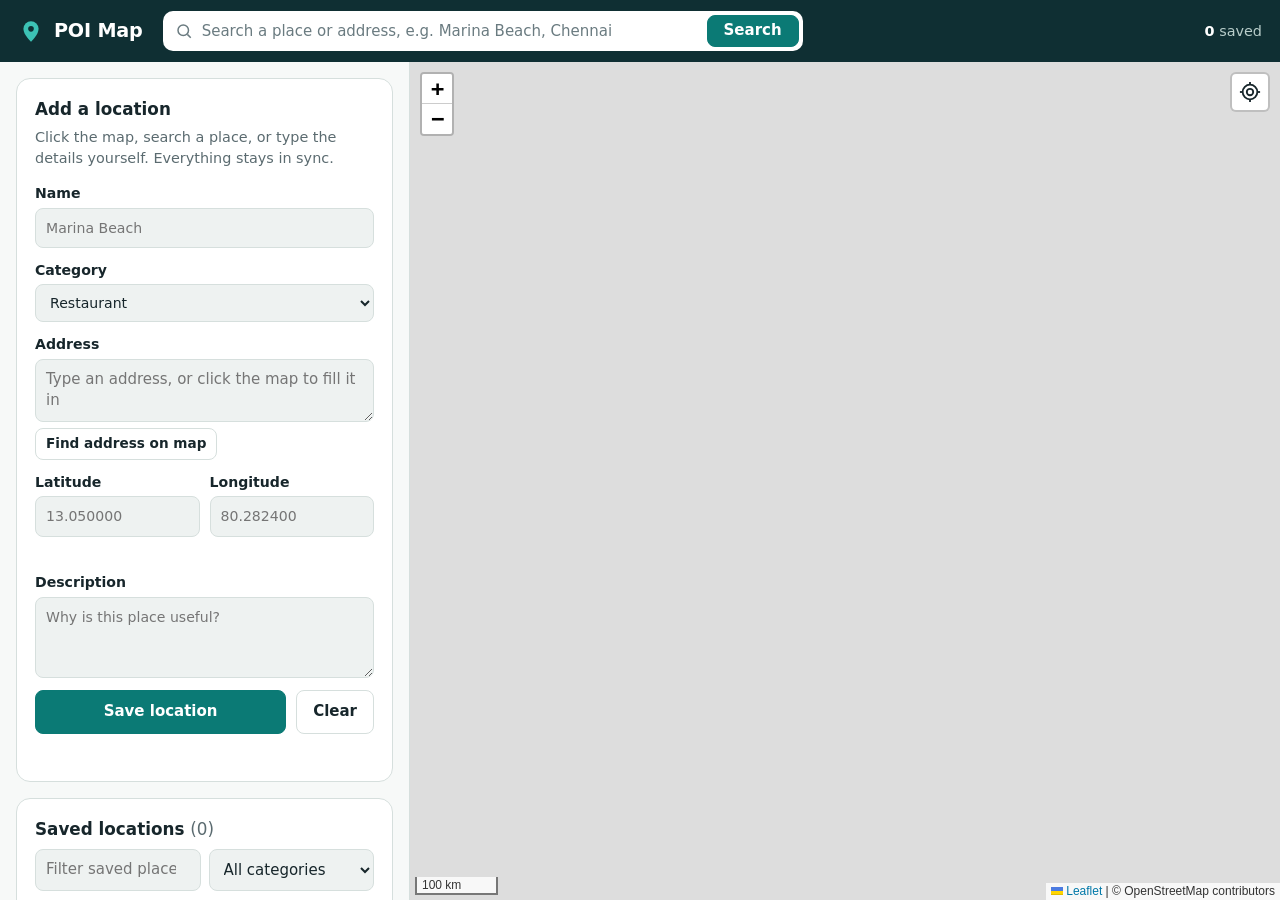
==== docs/index.html @ 2fa5e2ea "Fix address lookup and improve mobile layout" ====
<!doctype html>
<html lang="en">
<head>
  <meta charset="utf-8">
  <meta name="viewport" content="width=device-width, initial-scale=1, viewport-fit=cover">
  <meta name="theme-color" content="#0f2f33">
  <meta name="mobile-web-app-capable" content="yes">
  <meta name="apple-mobile-web-app-capable" content="yes">
  <meta name="apple-mobile-web-app-status-bar-style" content="black-translucent">
  <meta name="apple-mobile-web-app-title" content="POI Map">
  <link rel="manifest" href="manifest.webmanifest">
  <link rel="icon" href="static/icons/icon-192.png">
  <link rel="apple-touch-icon" href="static/icons/apple-touch-icon.png">
  <title>POI Map</title>
  <link rel="stylesheet" href="static/leaflet/leaflet.css">
  <link rel="stylesheet" href="static/style.css">
</head>
<body data-view="map">
  <div class="shell">

    <header class="topbar">
      <div class="brand">
        <svg width="26" height="26" viewBox="0 0 24 24" fill="none" aria-hidden="true">
          <path d="M12 22s7-6.2 7-12a7 7 0 10-14 0c0 5.8 7 12 7 12z" fill="currentColor"/>
          <circle cx="12" cy="10" r="2.6" fill="var(--bar)"/>
        </svg>
        <span>POI Map</span>
      </div>

      <form id="search-form" class="search" role="search" autocomplete="off">
        <svg class="search-icon" width="18" height="18" viewBox="0 0 24 24" fill="none" stroke="currentColor" stroke-width="2" aria-hidden="true">
          <circle cx="11" cy="11" r="7"/><line x1="21" y1="21" x2="16.5" y2="16.5"/>
        </svg>
        <input id="search-q" type="search" placeholder="Search a place or address, e.g. Marina Beach, Chennai" aria-label="Search a place or address">
        <button id="search-btn" type="submit" class="btn primary">Search</button>
        <ul id="search-results" class="results" hidden></ul>
      </form>

      <div class="topbar-count"><strong id="total">0</strong> saved</div>
    </header>

    <div class="app">
      <aside class="panel">

        <form id="poi-form" class="card" novalidate>
          <h2>Add a location</h2>
          <p class="hint">Click the map, search a place, or type the details yourself. Everything stays in sync.</p>

          <label for="name">Name
            <input id="name" maxlength="100" placeholder="Marina Beach" autocomplete="off">
          </label>

          <label for="category">Category
            <select id="category"></select>
          </label>

          <div class="field">
            <label for="address">Address</label>
            <textarea id="address" rows="2" placeholder="Type an address, or click the map to fill it in"></textarea>
            <button type="button" id="find-address" class="btn small ghost">Find address on map</button>
          </div>

          <div class="row">
            <label for="latitude">Latitude
              <input id="latitude" inputmode="decimal" placeholder="13.050000" autocomplete="off">
            </label>
            <label for="longitude">Longitude
              <input id="longitude" inputmode="decimal" placeholder="80.282400" autocomplete="off">
            </label>
          </div>
          <p id="geo-status" class="status" role="status" aria-live="polite"></p>

          <label for="description">Description
            <textarea id="description" rows="3" maxlength="300" placeholder="Why is this place useful?"></textarea>
          </label>

          <div class="actions">
            <button type="submit" class="btn primary">Save location</button>
            <button type="button" id="clear-btn" class="btn ghost">Clear</button>
          </div>
          <p id="message" role="status" aria-live="polite"></p>
        </form>

        <section class="card" id="saved-card">
          <h2>Saved locations <span id="count" class="count"></span></h2>
          <div class="filters">
            <input id="search" type="search" placeholder="Filter saved places" aria-label="Filter saved places">
            <select id="filter" aria-label="Filter by category"></select>
          </div>
          <div class="backup">
            <button type="button" id="export-btn" class="btn small ghost">Export backup</button>
            <button type="button" id="import-btn" class="btn small ghost">Import backup</button>
            <input id="import-file" type="file" accept="application/json,.json" hidden>
          </div>
          <ul id="list"></ul>
          <p id="empty" class="empty" hidden></p>
        </section>

      </aside>

      <main id="map" aria-label="Map"></main>
      <button id="add-fab" class="btn primary fab" type="button" hidden>Add details for this pin</button>
      <div id="pick-sheet" class="sheet" hidden>
        <div class="sheet-text">
          <p id="pick-address" class="sheet-address">Pin placed.</p>
          <p id="pick-coords" class="sheet-coords"></p>
        </div>
        <button id="pick-add" class="btn primary" type="button">Save this place</button>
      </div>
    </div>

    <nav class="tabs" aria-label="Views">
      <button type="button" data-view="map" class="active">
        <svg width="22" height="22" viewBox="0 0 24 24" fill="none" stroke="currentColor" stroke-width="2" aria-hidden="true"><path d="M12 22s7-6.2 7-12a7 7 0 10-14 0c0 5.8 7 12 7 12z"/><circle cx="12" cy="10" r="2.5"/></svg>
        <span>Map</span>
      </button>
      <button type="button" data-view="add">
        <svg width="22" height="22" viewBox="0 0 24 24" fill="none" stroke="currentColor" stroke-width="2" aria-hidden="true"><circle cx="12" cy="12" r="9"/><line x1="12" y1="8" x2="12" y2="16"/><line x1="8" y1="12" x2="16" y2="12"/></svg>
        <span>Add</span>
      </button>
      <button type="button" data-view="saved">
        <svg width="22" height="22" viewBox="0 0 24 24" fill="none" stroke="currentColor" stroke-width="2" aria-hidden="true"><line x1="8" y1="6" x2="21" y2="6"/><line x1="8" y1="12" x2="21" y2="12"/><line x1="8" y1="18" x2="21" y2="18"/><circle cx="3.5" cy="6" r="1"/><circle cx="3.5" cy="12" r="1"/><circle cx="3.5" cy="18" r="1"/></svg>
        <span>Saved</span>
      </button>
    </nav>
    <div id="toast" class="toast" role="status" aria-live="polite"></div>
  </div>

  <script src="static/leaflet/leaflet.js"></script>
  <script>window.POI_MODE = "local"; window.INITIAL_POI = [];</script>
  <script src="static/app.js"></script>
</body>
</html>
---- docs/static/leaflet/leaflet.css ----
/* required styles */

.leaflet-pane,
.leaflet-tile,
.leaflet-marker-icon,
.leaflet-marker-shadow,
.leaflet-tile-container,
.leaflet-pane > svg,
.leaflet-pane > canvas,
.leaflet-zoom-box,
.leaflet-image-layer,
.leaflet-layer {
	position: absolute;
	left: 0;
	top: 0;
	}
.leaflet-container {
	overflow: hidden;
	}
.leaflet-tile,
.leaflet-marker-icon,
.leaflet-marker-shadow {
	-webkit-user-select: none;
	   -moz-user-select: none;
	        user-select: none;
	  -webkit-user-drag: none;
	}
/* Prevents IE11 from highlighting tiles in blue */
.leaflet-tile::selection {
	background: transparent;
}
/* Safari renders non-retina tile on retina better with this, but Chrome is worse */
.leaflet-safari .leaflet-tile {
	image-rendering: -webkit-optimize-contrast;
	}
/* hack that prevents hw layers "stretching" when loading new tiles */
.leaflet-safari .leaflet-tile-container {
	width: 1600px;
	height: 1600px;
	-webkit-transform-origin: 0 0;
	}
.leaflet-marker-icon,
.leaflet-marker-shadow {
	display: block;
	}
/* .leaflet-container svg: reset svg max-width decleration shipped in Joomla! (joomla.org) 3.x */
/* .leaflet-container img: map is broken in FF if you have max-width: 100% on tiles */
.leaflet-container .leaflet-overlay-pane svg {
	max-width: none !important;
	max-height: none !important;
	}
.leaflet-container .leaflet-marker-pane img,
.leaflet-container .leaflet-shadow-pane img,
.leaflet-container .leaflet-tile-pane img,
.leaflet-container img.leaflet-image-layer,
.leaflet-container .leaflet-tile {
	max-width: none !important;
	max-height: none !important;
	width: auto;
	padding: 0;
	}

.leaflet-container img.leaflet-tile {
	/* See: https://bugs.chromium.org/p/chromium/issues/detail?id=600120 */
	mix-blend-mode: plus-lighter;
}

.leaflet-container.leaflet-touch-zoom {
	-ms-touch-action: pan-x pan-y;
	touch-action: pan-x pan-y;
	}
.leaflet-container.leaflet-touch-drag {
	-ms-touch-action: pinch-zoom;
	/* Fallback for FF which doesn't support pinch-zoom */
	touch-action: none;
	touch-action: pinch-zoom;
}
.leaflet-container.leaflet-touch-drag.leaflet-touch-zoom {
	-ms-touch-action: none;
	touch-action: none;
}
.leaflet-container {
	-webkit-tap-highlight-color: transparent;
}
.leaflet-container a {
	-webkit-tap-highlight-color: rgba(51, 181, 229, 0.4);
}
.leaflet-tile {
	filter: inherit;
	visibility: hidden;
	}
.leaflet-tile-loaded {
	visibility: inherit;
	}
.leaflet-zoom-box {
	width: 0;
	height: 0;
	-moz-box-sizing: border-box;
	     box-sizing: border-box;
	z-index: 800;
	}
/* workaround for https://bugzilla.mozilla.org/show_bug.cgi?id=888319 */
.leaflet-overlay-pane svg {
	-moz-user-select: none;
	}

.leaflet-pane         { z-index: 400; }

.leaflet-tile-pane    { z-index: 200; }
.leaflet-overlay-pane { z-index: 400; }
.leaflet-shadow-pane  { z-index: 500; }
.leaflet-marker-pane  { z-index: 600; }
.leaflet-tooltip-pane   { z-index: 650; }
.leaflet-popup-pane   { z-index: 700; }

.leaflet-map-pane canvas { z-index: 100; }
.leaflet-map-pane svg    { z-index: 200; }

.leaflet-vml-shape {
	width: 1px;
	height: 1px;
	}
.lvml {
	behavior: url(#default#VML);
	display: inline-block;
	position: absolute;
	}


/* control positioning */

.leaflet-control {
	position: relative;
	z-index: 800;
	pointer-events: visiblePainted; /* IE 9-10 doesn't have auto */
	pointer-events: auto;
	}
.leaflet-top,
.leaflet-bottom {
	position: absolute;
	z-index: 1000;
	pointer-events: none;
	}
.leaflet-top {
	top: 0;
	}
.leaflet-right {
	right: 0;
	}
.leaflet-bottom {
	bottom: 0;
	}
.leaflet-left {
	left: 0;
	}
.leaflet-control {
	float: left;
	clear: both;
	}
.leaflet-right .leaflet-control {
	float: right;
	}
.leaflet-top .leaflet-control {
	margin-top: 10px;
	}
.leaflet-bottom .leaflet-control {
	margin-bottom: 10px;
	}
.leaflet-left .leaflet-control {
	margin-left: 10px;
	}
.leaflet-right .leaflet-control {
	margin-right: 10px;
	}


/* zoom and fade animations */

.leaflet-fade-anim .leaflet-popup {
	opacity: 0;
	-webkit-transition: opacity 0.2s linear;
	   -moz-transition: opacity 0.2s linear;
	        transition: opacity 0.2s linear;
	}
.leaflet-fade-anim .leaflet-map-pane .leaflet-popup {
	opacity: 1;
	}
.leaflet-zoom-animated {
	-webkit-transform-origin: 0 0;
	    -ms-transform-origin: 0 0;
	        transform-origin: 0 0;
	}
svg.leaflet-zoom-animated {
	will-change: transform;
}

.leaflet-zoom-anim .leaflet-zoom-animated {
	-webkit-transition: -webkit-transform 0.25s cubic-bezier(0,0,0.25,1);
	   -moz-transition:    -moz-transform 0.25s cubic-bezier(0,0,0.25,1);
	        transition:         transform 0.25s cubic-bezier(0,0,0.25,1);
	}
.leaflet-zoom-anim .leaflet-tile,
.leaflet-pan-anim .leaflet-tile {
	-webkit-transition: none;
	   -moz-transition: none;
	        transition: none;
	}

.leaflet-zoom-anim .leaflet-zoom-hide {
	visibility: hidden;
	}


/* cursors */

.leaflet-interactive {
	cursor: pointer;
	}
.leaflet-grab {
	cursor: -webkit-grab;
	cursor:    -moz-grab;
	cursor:         grab;
	}
.leaflet-crosshair,
.leaflet-crosshair .leaflet-interactive {
	cursor: crosshair;
	}
.leaflet-popup-pane,
.leaflet-control {
	cursor: auto;
	}
.leaflet-dragging .leaflet-grab,
.leaflet-dragging .leaflet-grab .leaflet-interactive,
.leaflet-dragging .leaflet-marker-draggable {
	cursor: move;
	cursor: -webkit-grabbing;
	cursor:    -moz-grabbing;
	cursor:         grabbing;
	}

/* marker & overlays interactivity */
.leaflet-marker-icon,
.leaflet-marker-shadow,
.leaflet-image-layer,
.leaflet-pane > svg path,
.leaflet-tile-container {
	pointer-events: none;
	}

.leaflet-marker-icon.leaflet-interactive,
.leaflet-image-layer.leaflet-interactive,
.leaflet-pane > svg path.leaflet-interactive,
svg.leaflet-image-layer.leaflet-interactive path {
	pointer-events: visiblePainted; /* IE 9-10 doesn't have auto */
	pointer-events: auto;
	}

/* visual tweaks */

.leaflet-container {
	background: #ddd;
	outline-offset: 1px;
	}
.leaflet-container a {
	color: #0078A8;
	}
.leaflet-zoom-box {
	border: 2px dotted #38f;
	background: rgba(255,255,255,0.5);
	}


/* general typography */
.leaflet-container {
	font-family: "Helvetica Neue", Arial, Helvetica, sans-serif;
	font-size: 12px;
	font-size: 0.75rem;
	line-height: 1.5;
	}


/* general toolbar styles */

.leaflet-bar {
	box-shadow: 0 1px 5px rgba(0,0,0,0.65);
	border-radius: 4px;
	}
.leaflet-bar a {
	background-color: #fff;
	border-bottom: 1px solid #ccc;
	width: 26px;
	height: 26px;
	line-height: 26px;
	display: block;
	text-align: center;
	text-decoration: none;
	color: black;
	}
.leaflet-bar a,
.leaflet-control-layers-toggle {
	background-position: 50% 50%;
	background-repeat: no-repeat;
	display: block;
	}
.leaflet-bar a:hover,
.leaflet-bar a:focus {
	background-color: #f4f4f4;
	}
.leaflet-bar a:first-child {
	border-top-left-radius: 4px;
	border-top-right-radius: 4px;
	}
.leaflet-bar a:last-child {
	border-bottom-left-radius: 4px;
	border-bottom-right-radius: 4px;
	border-bottom: none;
	}
.leaflet-bar a.leaflet-disabled {
	cursor: default;
	background-color: #f4f4f4;
	color: #bbb;
	}

.leaflet-touch .leaflet-bar a {
	width: 30px;
	height: 30px;
	line-height: 30px;
	}
.leaflet-touch .leaflet-bar a:first-child {
	border-top-left-radius: 2px;
	border-top-right-radius: 2px;
	}
.leaflet-touch .leaflet-bar a:last-child {
	border-bottom-left-radius: 2px;
	border-bottom-right-radius: 2px;
	}

/* zoom control */

.leaflet-control-zoom-in,
.leaflet-control-zoom-out {
	font: bold 18px 'Lucida Console', Monaco, monospace;
	text-indent: 1px;
	}

.leaflet-touch .leaflet-control-zoom-in, .leaflet-touch .leaflet-control-zoom-out  {
	font-size: 22px;
	}


/* layers control */

.leaflet-control-layers {
	box-shadow: 0 1px 5px rgba(0,0,0,0.4);
	background: #fff;
	border-radius: 5px;
	}
.leaflet-control-layers-toggle {
	background-image: url(images/layers.png);
	width: 36px;
	height: 36px;
	}
.leaflet-retina .leaflet-control-layers-toggle {
	background-image: url(images/layers-2x.png);
	background-size: 26px 26px;
	}
.leaflet-touch .leaflet-control-layers-toggle {
	width: 44px;
	height: 44px;
	}
.leaflet-control-layers .leaflet-control-layers-list,
.leaflet-control-layers-expanded .leaflet-control-layers-toggle {
	display: none;
	}
.leaflet-control-layers-expanded .leaflet-control-layers-list {
	display: block;
	position: relative;
	}
.leaflet-control-layers-expanded {
	padding: 6px 10px 6px 6px;
	color: #333;
	background: #fff;
	}
.leaflet-control-layers-scrollbar {
	overflow-y: scroll;
	overflow-x: hidden;
	padding-right: 5px;
	}
.leaflet-control-layers-selector {
	margin-top: 2px;
	position: relative;
	top: 1px;
	}
.leaflet-control-layers label {
	display: block;
	font-size: 13px;
	font-size: 1.08333em;
	}
.leaflet-control-layers-separator {
	height: 0;
	border-top: 1px solid #ddd;
	margin: 5px -10px 5px -6px;
	}

/* Default icon URLs */
.leaflet-default-icon-path { /* used only in path-guessing heuristic, see L.Icon.Default */
	background-image: url(images/marker-icon.png);
	}


/* attribution and scale controls */

.leaflet-container .leaflet-control-attribution {
	background: #fff;
	background: rgba(255, 255, 255, 0.8);
	margin: 0;
	}
.leaflet-control-attribution,
.leaflet-control-scale-line {
	padding: 0 5px;
	color: #333;
	line-height: 1.4;
	}
.leaflet-control-attribution a {
	text-decoration: none;
	}
.leaflet-control-attribution a:hover,
.leaflet-control-attribution a:focus {
	text-decoration: underline;
	}
.leaflet-attribution-flag {
	display: inline !important;
	vertical-align: baseline !important;
	width: 1em;
	height: 0.6669em;
	}
.leaflet-left .leaflet-control-scale {
	margin-left: 5px;
	}
.leaflet-bottom .leaflet-control-scale {
	margin-bottom: 5px;
	}
.leaflet-control-scale-line {
	border: 2px solid #777;
	border-top: none;
	line-height: 1.1;
	padding: 2px 5px 1px;
	white-space: nowrap;
	-moz-box-sizing: border-box;
	     box-sizing: border-box;
	background: rgba(255, 255, 255, 0.8);
	text-shadow: 1px 1px #fff;
	}
.leaflet-control-scale-line:not(:first-child) {
	border-top: 2px solid #777;
	border-bottom: none;
	margin-top: -2px;
	}
.leaflet-control-scale-line:not(:first-child):not(:last-child) {
	border-bottom: 2px solid #777;
	}

.leaflet-touch .leaflet-control-attribution,
.leaflet-touch .leaflet-control-layers,
.leaflet-touch .leaflet-bar {
	box-shadow: none;
	}
.leaflet-touch .leaflet-control-layers,
.leaflet-touch .leaflet-bar {
	border: 2px solid rgba(0,0,0,0.2);
	background-clip: padding-box;
	}


/* popup */

.leaflet-popup {
	position: absolute;
	text-align: center;
	margin-bottom: 20px;
	}
.leaflet-popup-content-wrapper {
	padding: 1px;
	text-align: left;
	border-radius: 12px;
	}
.leaflet-popup-content {
	margin: 13px 24px 13px 20px;
	line-height: 1.3;
	font-size: 13px;
	font-size: 1.08333em;
	min-height: 1px;
	}
.leaflet-popup-content p {
	margin: 17px 0;
	margin: 1.3em 0;
	}
.leaflet-popup-tip-container {
	width: 40px;
	height: 20px;
	position: absolute;
	left: 50%;
	margin-top: -1px;
	margin-left: -20px;
	overflow: hidden;
	pointer-events: none;
	}
.leaflet-popup-tip {
	width: 17px;
	height: 17px;
	padding: 1px;

	margin: -10px auto 0;
	pointer-events: auto;

	-webkit-transform: rotate(45deg);
	   -moz-transform: rotate(45deg);
	    -ms-transform: rotate(45deg);
	        transform: rotate(45deg);
	}
.leaflet-popup-content-wrapper,
.leaflet-popup-tip {
	background: white;
	color: #333;
	box-shadow: 0 3px 14px rgba(0,0,0,0.4);
	}
.leaflet-container a.leaflet-popup-close-button {
	position: absolute;
	top: 0;
	right: 0;
	border: none;
	text-align: center;
	width: 24px;
	height: 24px;
	font: 16px/24px Tahoma, Verdana, sans-serif;
	color: #757575;
	text-decoration: none;
	background: transparent;
	}
.leaflet-container a.leaflet-popup-close-button:hover,
.leaflet-container a.leaflet-popup-close-button:focus {
	color: #585858;
	}
.leaflet-popup-scrolled {
	overflow: auto;
	}

.leaflet-oldie .leaflet-popup-content-wrapper {
	-ms-zoom: 1;
	}
.leaflet-oldie .leaflet-popup-tip {
	width: 24px;
	margin: 0 auto;

	-ms-filter: "progid:DXImageTransform.Microsoft.Matrix(M11=0.70710678, M12=0.70710678, M21=-0.70710678, M22=0.70710678)";
	filter: progid:DXImageTransform.Microsoft.Matrix(M11=0.70710678, M12=0.70710678, M21=-0.70710678, M22=0.70710678);
	}

.leaflet-oldie .leaflet-control-zoom,
.leaflet-oldie .leaflet-control-layers,
.leaflet-oldie .leaflet-popup-content-wrapper,
.leaflet-oldie .leaflet-popup-tip {
	border: 1px solid #999;
	}


/* div icon */

.leaflet-div-icon {
	background: #fff;
	border: 1px solid #666;
	}


/* Tooltip */
/* Base styles for the element that has a tooltip */
.leaflet-tooltip {
	position: absolute;
	padding: 6px;
	background-color: #fff;
	border: 1px solid #fff;
	border-radius: 3px;
	color: #222;
	white-space: nowrap;
	-webkit-user-select: none;
	-moz-user-select: none;
	-ms-user-select: none;
	user-select: none;
	pointer-events: none;
	box-shadow: 0 1px 3px rgba(0,0,0,0.4);
	}
.leaflet-tooltip.leaflet-interactive {
	cursor: pointer;
	pointer-events: auto;
	}
.leaflet-tooltip-top:before,
.leaflet-tooltip-bottom:before,
.leaflet-tooltip-left:before,
.leaflet-tooltip-right:before {
	position: absolute;
	pointer-events: none;
	border: 6px solid transparent;
	background: transparent;
	content: "";
	}

/* Directions */

.leaflet-tooltip-bottom {
	margin-top: 6px;
}
.leaflet-tooltip-top {
	margin-top: -6px;
}
.leaflet-tooltip-bottom:before,
.leaflet-tooltip-top:before {
	left: 50%;
	margin-left: -6px;
	}
.leaflet-tooltip-top:before {
	bottom: 0;
	margin-bottom: -12px;
	border-top-color: #fff;
	}
.leaflet-tooltip-bottom:before {
	top: 0;
	margin-top: -12px;
	margin-left: -6px;
	border-bottom-color: #fff;
	}
.leaflet-tooltip-left {
	margin-left: -6px;
}
.leaflet-tooltip-right {
	margin-left: 6px;
}
.leaflet-tooltip-left:before,
.leaflet-tooltip-right:before {
	top: 50%;
	margin-top: -6px;
	}
.leaflet-tooltip-left:before {
	right: 0;
	margin-right: -12px;
	border-left-color: #fff;
	}
.leaflet-tooltip-right:before {
	left: 0;
	margin-left: -12px;
	border-right-color: #fff;
	}

/* Printing */

@media print {
	/* Prevent printers from removing background-images of controls. */
	.leaflet-control {
		-webkit-print-color-adjust: exact;
		print-color-adjust: exact;
		}
	}
---- docs/static/style.css ----
:root {
  --bg: #eef2f1;
  --panel: #f7f9f8;
  --card: #ffffff;
  --ink: #17262b;
  --muted: #5b6b70;
  --line: #d6dfdd;
  --accent: #0b7a75;
  --accent-ink: #ffffff;
  --danger: #b3261e;
  --focus: #e4572e;
  --bar: #0f2f33;
  --bar-ink: #ffffff;
}
@media (prefers-color-scheme: dark) {
  :root {
    --bg: #0c1517;
    --panel: #101d20;
    --card: #16262a;
    --ink: #e6f0ee;
    --muted: #9db1ad;
    --line: #2a3f44;
    --accent: #3cc2b5;
    --accent-ink: #072320;
    --danger: #ff8a80;
    --bar: #0a1214;
  }
}

* { box-sizing: border-box; }
html, body { height: 100%; margin: 0; }
body {
  background: var(--bg);
  color: var(--ink);
  font-family: 'Segoe UI', system-ui, -apple-system, Roboto, sans-serif;
  font-size: 15px;
  line-height: 1.45;
}
h1, h2, p { margin: 0; }
:focus-visible { outline: 3px solid var(--focus); outline-offset: 2px; }

.shell { display: grid; grid-template-rows: 62px 1fr; height: 100%; }

/* ---------- top bar ---------- */
.topbar {
  position: relative; z-index: 1200;
  display: flex; align-items: center; gap: 20px;
  padding: 0 18px;
  background: var(--bar); color: var(--bar-ink);
}
.brand { display: flex; align-items: center; gap: 10px; font-weight: 700; font-size: 1.2rem; letter-spacing: -0.01em; color: #fff; white-space: nowrap; }
.brand svg { color: #3cc2b5; }
.topbar-count { margin-left: auto; color: #b8cdca; font-size: 0.9rem; white-space: nowrap; }
.topbar-count strong { color: #fff; }

.search { position: relative; flex: 1; max-width: 640px; display: flex; align-items: center; }
.search input {
  margin: 0; padding: 10px 100px 10px 38px; height: 40px;
  border-radius: 10px; border: 1px solid transparent;
  background: #ffffff; color: #17262b;
}
.search input::placeholder { color: #6a7b80; }
.search-icon { position: absolute; left: 12px; color: #6a7b80; pointer-events: none; }
.search .btn { position: absolute; right: 4px; top: 4px; height: 32px; padding: 0 16px; }

.results {
  position: absolute; top: 46px; left: 0; right: 0;
  margin: 0; padding: 6px; list-style: none;
  background: var(--card); color: var(--ink);
  border: 1px solid var(--line); border-radius: 12px;
  box-shadow: 0 12px 32px rgba(0, 0, 0, 0.28);
  max-height: 340px; overflow-y: auto;
}
.results li button {
  width: 100%; text-align: left; font: inherit; color: inherit;
  background: none; border: none; border-radius: 8px;
  padding: 9px 10px; cursor: pointer; display: block;
}
.results li button:hover, .results li button:focus-visible { background: var(--bg); }
.result-title { font-weight: 600; display: block; }
.result-sub { color: var(--muted); font-size: 0.85rem; display: block; }
.results .note { padding: 10px; color: var(--muted); font-size: 0.92rem; }
.results .note.error { color: var(--danger); }

/* ---------- layout ---------- */
.app { display: grid; grid-template-columns: 410px 1fr; min-height: 0; }
#map { height: 100%; min-height: 300px; }

.panel {
  background: var(--panel);
  border-right: 1px solid var(--line);
  overflow-y: auto;
  padding: 16px;
  display: flex; flex-direction: column; gap: 16px;
}
.card {
  background: var(--card);
  border: 1px solid var(--line);
  border-radius: 14px;
  padding: 18px;
}
h2 { font-size: 1.05rem; margin-bottom: 6px; }
.hint { color: var(--muted); font-size: 0.9rem; margin-bottom: 14px; }
.count { color: var(--muted); font-weight: 400; }

label { display: block; font-weight: 600; font-size: 0.88rem; margin-bottom: 12px; }
.field { margin-bottom: 12px; }
.field > label { margin-bottom: 0; }
.field .btn { margin-top: 6px; }
input, select, textarea {
  display: block; width: 100%; margin-top: 4px;
  padding: 9px 10px; font: inherit; font-weight: 400;
  color: var(--ink); background: var(--bg);
  border: 1px solid var(--line); border-radius: 8px;
}
input:focus, select:focus, textarea:focus { border-color: var(--accent); }
textarea { resize: vertical; }
.row { display: grid; grid-template-columns: 1fr 1fr; gap: 10px; }

.btn {
  font: inherit; font-weight: 600; cursor: pointer;
  padding: 10px 16px; border-radius: 8px; border: 1px solid var(--line);
  background: transparent; color: var(--ink);
}
.btn:disabled { opacity: 0.6; cursor: progress; }
.btn.primary { background: var(--accent); border-color: var(--accent); color: var(--accent-ink); }
.btn.primary:hover:not(:disabled) { filter: brightness(1.08); }
.btn.ghost:hover { border-color: var(--accent); color: var(--accent); }
.btn.small { padding: 5px 10px; font-size: 0.85rem; }
.btn.danger { color: var(--danger); border-color: var(--danger); }
.actions { display: grid; grid-template-columns: 1fr auto; gap: 10px; margin-top: 4px; }

.status { min-height: 1.3em; margin: -4px 0 10px; font-size: 0.85rem; color: var(--muted); }
.status.error { color: var(--danger); }
#message { min-height: 1.3em; margin-top: 10px; font-size: 0.92rem; }
#message.error { color: var(--danger); }
#message.ok { color: var(--accent); }

.filters { display: grid; grid-template-columns: 1fr 1fr; gap: 8px; margin: 8px 0 12px; }
.filters input, .filters select { margin-top: 0; }

#list { list-style: none; margin: 0; padding: 0; display: grid; gap: 10px; }
#list li { border: 1px solid var(--line); border-radius: 10px; padding: 12px; background: var(--bg); }
.item-name { font-weight: 700; }
.item-cat { display: inline-flex; align-items: center; gap: 6px; color: var(--muted); font-size: 0.85rem; margin-top: 2px; }
.dot { width: 10px; height: 10px; border-radius: 50%; background: var(--c, #5c6b73); display: inline-block; }
.item-address { margin-top: 6px; font-size: 0.88rem; color: var(--muted); }
.item-desc { margin-top: 6px; font-size: 0.92rem; }
.item-coords { color: var(--muted); font-size: 0.8rem; margin-top: 4px; font-variant-numeric: tabular-nums; }
.item-actions { display: flex; gap: 8px; margin-top: 10px; }
.empty { color: var(--muted); }

/* ---------- map pins and popups ---------- */
.pin-wrap { background: none; border: none; }
.pin {
  display: block; width: 26px; height: 26px;
  background: var(--pin, #5c6b73);
  border: 3px solid #fff;
  border-radius: 50% 50% 50% 0;
  transform: rotate(-45deg);
  box-shadow: 0 2px 6px rgba(0, 0, 0, 0.4);
}
.popup-name { font-weight: 700; }
.popup-meta { color: #55656a; font-size: 12px; }
.popup-address { margin: 6px 0 0; font-size: 12.5px; }
.popup-desc { margin: 6px 0 0; }

.backup { display: flex; gap: 8px; margin-bottom: 12px; }
.locate-btn {
  width: 40px; height: 40px; display: grid; place-items: center; cursor: pointer;
  background: #fff; color: #17262b; border: 2px solid rgba(0,0,0,.25); border-radius: 6px;
}
.locate-btn:hover { background: #f1f5f4; }

/* mobile-only pieces are hidden on larger screens */
.tabs, .fab, .toast, .sheet { display: none; }

@media (max-width: 860px) {
  html, body { overscroll-behavior: none; }
  .shell {
    grid-template-rows: auto minmax(0, 1fr) auto;
    height: 100vh; height: 100dvh;
  }
  .topbar {
    flex-wrap: wrap; gap: 8px 12px;
    padding: calc(8px + env(safe-area-inset-top)) calc(12px + env(safe-area-inset-right)) 10px calc(12px + env(safe-area-inset-left));
  }
  .brand { font-size: 1.1rem; }
  .search { order: 3; flex-basis: 100%; max-width: none; }
  .search input { height: 44px; font-size: 16px; padding-right: 96px; }
  .search .btn { height: 36px; top: 4px; }
  .results { top: 50px; max-height: 50vh; }
  .results li button { padding: 12px 10px; }

  .app { display: block; position: relative; min-height: 0; }
  #map, .panel { position: absolute; inset: 0; height: auto; min-height: 0; }
  .panel {
    border: none; padding: 12px calc(12px + env(safe-area-inset-right)) 20px calc(12px + env(safe-area-inset-left));
    -webkit-overflow-scrolling: touch;
  }
  body[data-view="map"] .panel { display: none; }
  body:not([data-view="map"]) #map { display: none; }
  body:not([data-view="map"]) .fab { display: none; }
  body[data-view="add"] #saved-card { display: none; }
  body[data-view="saved"] #poi-form { display: none; }

  /* bigger touch targets; 16px stops iOS zooming into inputs */
  input, select, textarea { font-size: 16px; padding: 12px; }
  .btn { min-height: 44px; }
  .btn.small { min-height: 40px; padding: 8px 14px; font-size: 0.9rem; }
  .filters { grid-template-columns: 1fr; }
  .leaflet-touch .leaflet-bar a { width: 40px; height: 40px; line-height: 40px; }
  .locate-btn { width: 44px; height: 44px; }

  .fab { display: none !important; }
  .fab-old {
    display: block; position: absolute; z-index: 900;
    left: 50%; transform: translateX(-50%); bottom: 18px;
    box-shadow: 0 6px 20px rgba(0,0,0,.35); border-radius: 999px; padding: 0 22px;
    white-space: nowrap;
  }
  .fab[hidden] { display: none; }

  /* compact top bar: logo + search on one row, no counter */
  .topbar { flex-wrap: nowrap; gap: 10px; padding-bottom: 8px; }
  .topbar-count, .brand span { display: none; }
  .search { order: 0; flex: 1; flex-basis: auto; }
  .search input { height: 42px; padding-left: 36px; }
  .search input::placeholder { font-size: 14px; }

  /* bottom sheet shown after tapping the map */
  .sheet {
    position: absolute; z-index: 900; left: 10px; right: 10px;
    bottom: calc(10px + env(safe-area-inset-bottom, 0px) * 0);
    display: grid; grid-template-columns: 1fr auto; gap: 10px; align-items: center;
    padding: 12px 12px 12px 14px;
    background: var(--card); color: var(--ink);
    border: 1px solid var(--line); border-radius: 16px;
    box-shadow: 0 8px 28px rgba(0,0,0,.3);
  }
  .sheet[hidden] { display: none; }
  .sheet-address { font-size: 0.9rem; font-weight: 600; display: -webkit-box; -webkit-line-clamp: 2; -webkit-box-orient: vertical; overflow: hidden; }
  .sheet-coords { font-size: 0.78rem; color: var(--muted); margin-top: 2px; font-variant-numeric: tabular-nums; }
  .sheet .btn { white-space: nowrap; }
  .leaflet-bottom { bottom: 84px; }
  .leaflet-control-attribution { font-size: 9px; }

  .card { padding: 14px; border-radius: 12px; }
  #list li { padding: 12px; }
  .item-actions .btn { flex: 1; }
  .actions { grid-template-columns: 1fr 96px; }

  .tabs {
    display: grid; grid-template-columns: repeat(3, 1fr);
    background: var(--bar); padding-bottom: env(safe-area-inset-bottom);
  }
  .tabs button {
    display: flex; flex-direction: column; align-items: center; gap: 2px;
    padding: 8px 0 7px; min-height: 56px; border: none; background: none;
    color: #9db8b4; font: inherit; font-size: 0.75rem; font-weight: 600; cursor: pointer;
  }
  .tabs button.active { color: #3cc2b5; }

  .toast {
    display: block; position: fixed; z-index: 3000; left: 50%; bottom: calc(76px + env(safe-area-inset-bottom));
    transform: translate(-50%, 20px); opacity: 0; pointer-events: none;
    max-width: calc(100vw - 32px); padding: 10px 16px; border-radius: 10px;
    background: #17262b; color: #fff; font-size: 0.92rem; transition: opacity .2s, transform .2s;
  }
  .toast.show { opacity: 1; transform: translate(-50%, 0); }
  .toast.error { background: #b3261e; }
}
@media (prefers-reduced-motion: reduce) { * { transition: none !important; } }

[hidden] { display: none !important; }
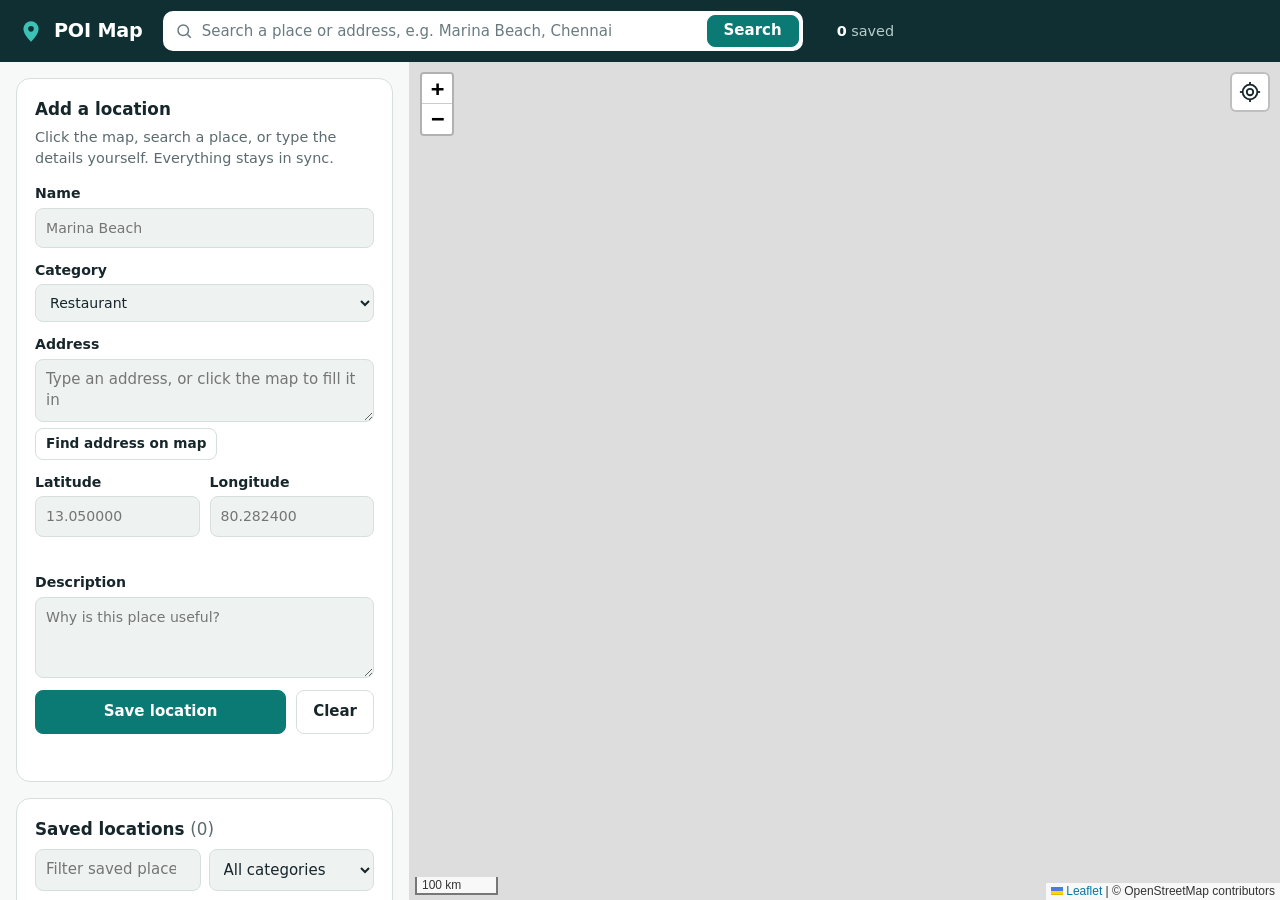
==== commit 6f5189ac: "updated-poi" ====
--- a/docs/index.html
+++ b/docs/index.html
@@ -16,7 +16,13 @@
   <link rel="stylesheet" href="static/style.css">
 </head>
 <body data-view="map">
+  <div id="install-bar" class="install-bar" hidden>
+    <span id="install-text">Install POI Map as an app</span>
+    <button type="button" id="install-btn" class="btn small primary">Install POI Map</button>
+    <button type="button" id="install-close" class="install-close" aria-label="Close">&times;</button>
+  </div>
   <div class="shell">
+
 
     <header class="topbar">
       <div class="brand">
@@ -35,7 +41,6 @@
         <button id="search-btn" type="submit" class="btn primary">Search</button>
         <ul id="search-results" class="results" hidden></ul>
       </form>
-
       <div class="topbar-count"><strong id="total">0</strong> saved</div>
     </header>
 
@@ -100,6 +105,20 @@
 
       <main id="map" aria-label="Map"></main>
       <button id="add-fab" class="btn primary fab" type="button" hidden>Add details for this pin</button>
+      <section id="route-panel" class="route-panel" hidden aria-live="polite">
+        <div class="route-head">
+          <div class="route-title" id="route-title">Directions</div>
+          <button type="button" id="route-close" class="route-close" aria-label="Close directions">&times;</button>
+        </div>
+        <div class="route-modes" id="route-modes">
+          <button type="button" data-mode="car" class="active">Car</button>
+          <button type="button" data-mode="bike">Bike</button>
+          <button type="button" data-mode="foot">Walk</button>
+        </div>
+        <div class="route-summary" id="route-summary">Finding your location…</div>
+        <ol class="route-steps" id="route-steps"></ol>
+        <button type="button" id="route-gmaps" class="btn small ghost" hidden>Open in Google Maps</button>
+      </section>
       <div id="pick-sheet" class="sheet" hidden>
         <div class="sheet-text">
           <p id="pick-address" class="sheet-address">Pin placed.</p>
--- a/docs/static/style.css
+++ b/docs/static/style.css
@@ -50,7 +50,10 @@
 }
 .brand { display: flex; align-items: center; gap: 10px; font-weight: 700; font-size: 1.2rem; letter-spacing: -0.01em; color: #fff; white-space: nowrap; }
 .brand svg { color: #3cc2b5; }
-.topbar-count { margin-left: auto; color: #b8cdca; font-size: 0.9rem; white-space: nowrap; }
+.phone-link { margin-left: auto; color: #b8cdca; font-size: 0.9rem; text-decoration: none; white-space: nowrap; }
+.phone-link:hover { color: #fff; }
+.phone-link[hidden] { display: none; }
+.topbar-count { margin-left: 14px; color: #b8cdca; font-size: 0.9rem; white-space: nowrap; }
 .topbar-count strong { color: #fff; }
 
 .search { position: relative; flex: 1; max-width: 640px; display: flex; align-items: center; }
@@ -223,7 +226,7 @@
 
   /* compact top bar: logo + search on one row, no counter */
   .topbar { flex-wrap: nowrap; gap: 10px; padding-bottom: 8px; }
-  .topbar-count, .brand span { display: none; }
+  .topbar-count, .brand span, .phone-link { display: none; }
   .search { order: 0; flex: 1; flex-basis: auto; }
   .search input { height: 42px; padding-left: 36px; }
   .search input::placeholder { font-size: 14px; }
@@ -273,3 +276,42 @@
 @media (prefers-reduced-motion: reduce) { * { transition: none !important; } }
 
 [hidden] { display: none !important; }
+
+.install-bar {
+  position: fixed; z-index: 3000; left: 12px; right: 12px;
+  bottom: calc(86px + env(safe-area-inset-bottom, 0px));
+  display: flex; align-items: center; justify-content: center; gap: 10px; flex-wrap: wrap;
+  padding: 10px 40px 10px 14px; background: #0f766e; color: #fff; font-size: 0.92rem;
+  border-radius: 14px; box-shadow: 0 8px 28px rgba(0,0,0,.35); max-width: 520px; margin: 0 auto;
+}
+.install-bar[hidden] { display: none; }
+.install-bar .btn { background: #fff; color: #0f766e; }
+.install-bar .btn[hidden] { display: none; }
+.install-close { position: absolute; right: 6px; top: 4px; background: none; border: 0; color: #fff; font-size: 1.6rem; line-height: 1; padding: 4px 8px; cursor: pointer; }
+@media (min-width: 861px) { .install-bar { bottom: 18px; } }
+
+/* ---------- directions ---------- */
+.app { position: relative; }
+.route-panel {
+  position: absolute; z-index: 1100; left: 422px; bottom: 14px; width: 340px; max-height: 60%;
+  display: flex; flex-direction: column; gap: 8px; overflow: hidden;
+  padding: 12px 14px; background: var(--card); color: var(--ink);
+  border: 1px solid var(--line); border-radius: 14px; box-shadow: 0 8px 28px rgba(0,0,0,.3);
+}
+.route-panel[hidden] { display: none; }
+.route-head { display: flex; align-items: center; justify-content: space-between; gap: 8px; }
+.route-title { font-weight: 700; overflow: hidden; text-overflow: ellipsis; white-space: nowrap; }
+.route-close { background: none; border: 0; font-size: 1.6rem; line-height: 1; cursor: pointer; color: var(--muted); padding: 0 6px; }
+.route-modes { display: flex; gap: 6px; }
+.route-modes button { flex: 1; padding: 6px 0; border: 1px solid var(--line); border-radius: 8px; background: var(--bg); color: var(--ink); cursor: pointer; font: inherit; }
+.route-modes button.active { background: #0f766e; border-color: #0f766e; color: #fff; }
+.route-summary { font-size: 0.95rem; font-weight: 600; }
+.route-summary.error { color: var(--danger); font-weight: 500; }
+.route-steps { margin: 0; padding-left: 22px; overflow-y: auto; font-size: 0.88rem; display: grid; gap: 6px; }
+.route-steps li small { color: var(--muted); }
+#list li.clickable { cursor: pointer; }
+#list li.clickable:hover { border-color: #0f766e; }
+body.routing .sheet, body.routing .fab { display: none !important; }
+@media (max-width: 860px) {
+  .route-panel { left: 10px; right: 10px; width: auto; bottom: 10px; max-height: 48%; }
+}
